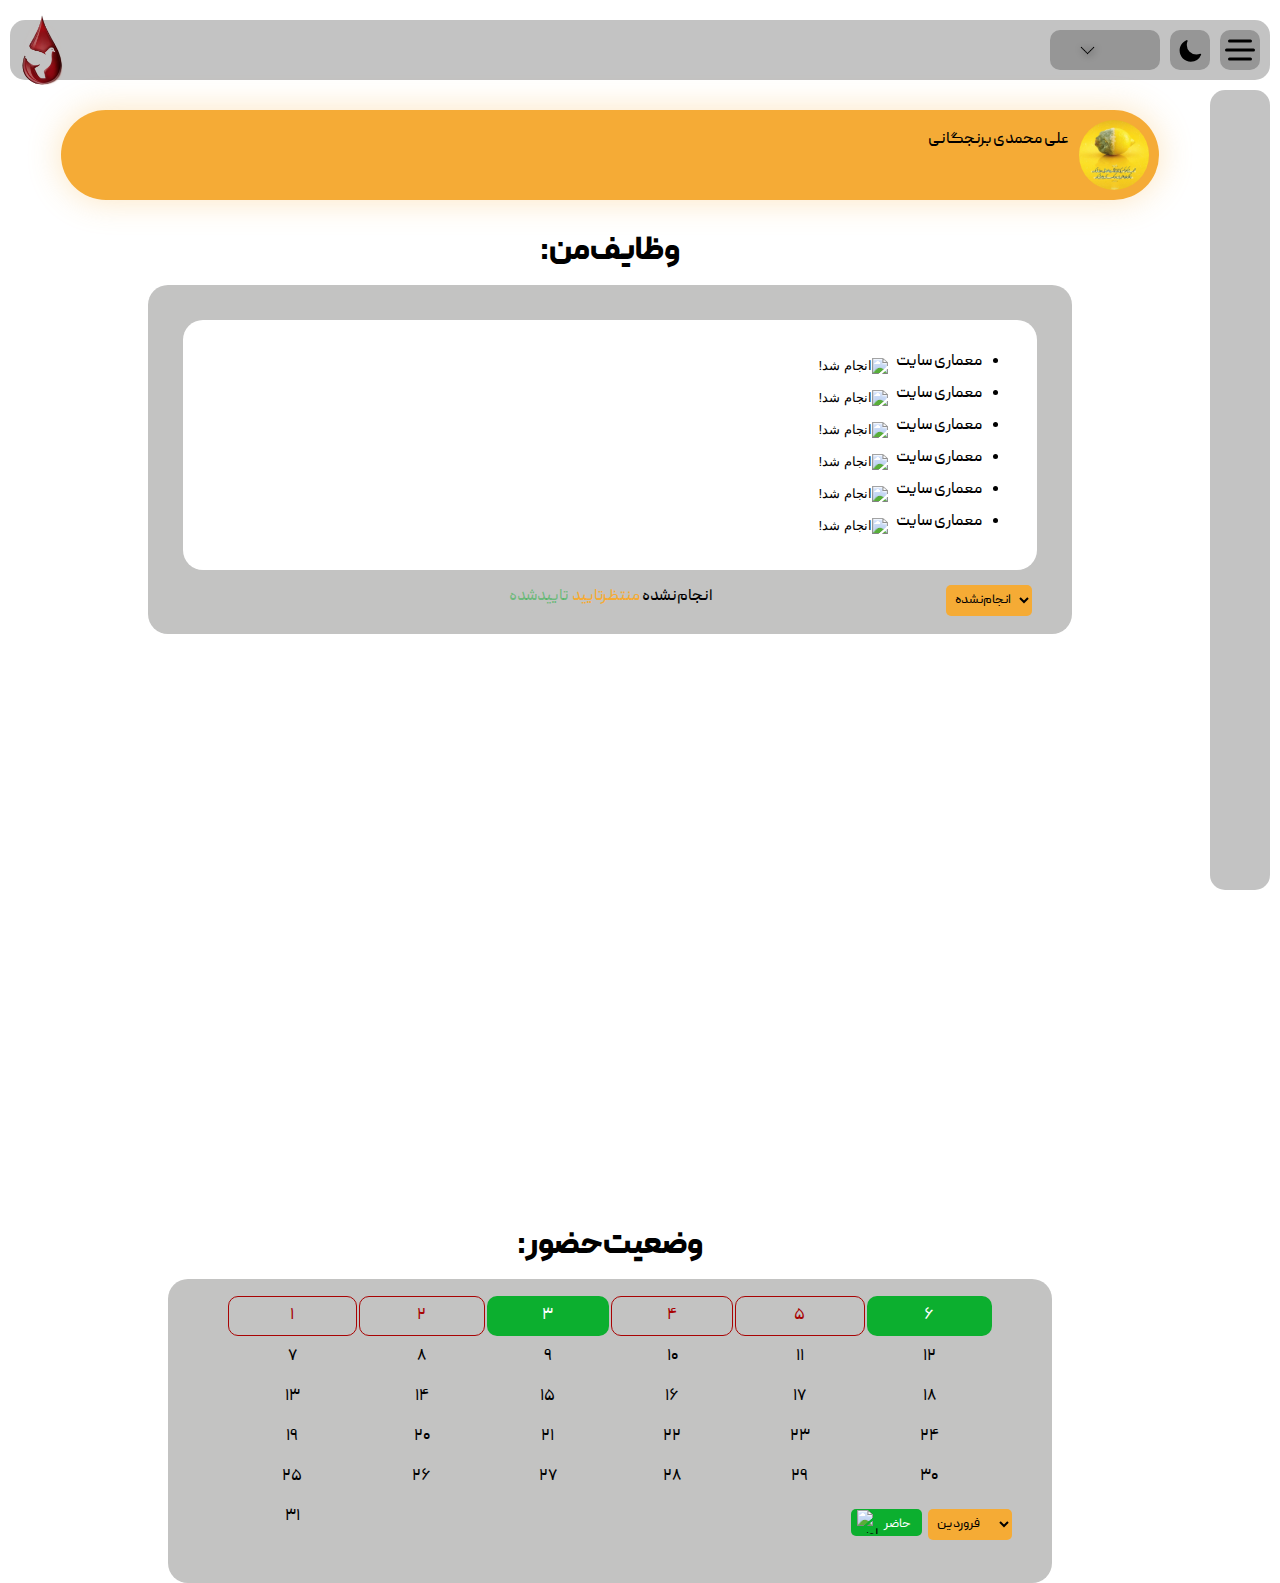
==== dashboardUser.html @ b4ccc0c2 "Add files via upload" ====
<!DOCTYPE html>
<html>
<head>
  <link rel="stylesheet" href="dashboardUser.css">
	<meta charset="utf-8">
	<meta name="viewport" content="width=device-width, initial-scale=1">
  <meta name="description" content="نمونه ای از توضیحات متا که برای نمایش به کاربران در serp گوگل نمایش داده می شود.">
  <link rel="icon" type="image/png" href="img/shariatifard.png"/>
  <link rel="stylesheet" href="https://cdn.jsdelivr.net/npm/swiper@11/swiper-bundle.min.css">
	<title>شهیدان شریعتی‌فرد</title>
</head>
<div class="scrollProgress"></div>
<div class="backMenuHeader" onclick="toggleMenu()"></div>
<div class="menuHeader">
  <div class="divIcon">
    <lord-icon
    src="https://cdn.lordicon.com/lecprnjb.json"
    trigger="hover"
    colors="primary:#000000"
    style="width:35px;height:35px"
    class="icons">
    </lord-icon>
    <p class="aboutIcons">تنظیمات</p>
    </div>
</div>  
<header class="header">
    <div class="logo">
      <img src="img/shariatifard.png" alt="لوگوی شهیدان شریعتی فرد" height="90px" width="85px">
    </div>
    <div class="boxToggle">
        <button onclick="toggleMenu()"><div class="iconToggle">  
        <input id="checkbox2" type="checkbox">
<label class="toggle1 toggle2" for="checkbox2">
  <div id="bar4" class="bars"></div>
  <div id="bar5" class="bars"></div>
  <div id="bar6" class="bars"></div>
</label>
        </div></button>
    </div>
    
    <div class="content" onmouseover="contentHover()" onmouseout="normal()">
        <div class="downing">
          <lord-icon src="https://cdn.lordicon.com/lyrrgrsl.json" trigger="hover" colors="primary:#000000" style="width:30px;height:30px" class="icons"></lord-icon>
          <img id="down" onclick="downUp()" src="img/down.png" alt="اطلاعات بیشتر">
        </div>
        <a href="#"><button>ورود/ثبت‌نام</button></a>
        <div class="inContent" dir="RTL">
        <ul>
          <li>
            <a href="#">
              <span class="iconContent"></span>
              <span class="aboutContent">داشبورد</span>
            </a>
          </li>
          
        </ul>
      </div>
    </div>
    <div class="themeToggle">
      <label class="toggle" for="switch">
        <input id="switch" class="input" type="checkbox" onclick="themeToggleBody()">
        <div class="icon icon--moon">
          <svg height="32" width="32" fill="currentColor" viewBox="0 0 24 24" xmlns="http://www.w3.org/2000/svg">
            <path clip-rule="evenodd" d="M9.528 1.718a.75.75 0 01.162.819A8.97 8.97 0 009 6a9 9 0 009 9 8.97 8.97 0 003.463-.69.75.75 0 01.981.98 10.503 10.503 0 01-9.694 6.46c-5.799 0-10.5-4.701-10.5-10.5 0-4.368 2.667-8.112 6.46-9.694a.75.75 0 01.818.162z" fill-rule="evenodd"></path>
          </svg>
        </div>
        
        <div class="icon icon--sun">
          <svg height="32" width="32" fill="currentColor" viewBox="0 0 24 24" xmlns="http://www.w3.org/2000/svg">
            <path d="M12 2.25a.75.75 0 01.75.75v2.25a.75.75 0 01-1.5 0V3a.75.75 0 01.75-.75zM7.5 12a4.5 4.5 0 119 0 4.5 4.5 0 01-9 0zM18.894 6.166a.75.75 0 00-1.06-1.06l-1.591 1.59a.75.75 0 101.06 1.061l1.591-1.59zM21.75 12a.75.75 0 01-.75.75h-2.25a.75.75 0 010-1.5H21a.75.75 0 01.75.75zM17.834 18.894a.75.75 0 001.06-1.06l-1.59-1.591a.75.75 0 10-1.061 1.06l1.59 1.591zM12 18a.75.75 0 01.75.75V21a.75.75 0 01-1.5 0v-2.25A.75.75 0 0112 18zM7.758 17.303a.75.75 0 00-1.061-1.06l-1.591 1.59a.75.75 0 001.06 1.061l1.591-1.59zM6 12a.75.75 0 01-.75.75H3a.75.75 0 010-1.5h2.25A.75.75 0 016 12zM6.697 7.757a.75.75 0 001.06-1.06l-1.59-1.591a.75.75 0 00-1.061 1.06l1.59 1.591z"></path>
          </svg>
        </div>
      </label>
    </div>
  </header>
  
  <body class="body">
    <div class="profile">
      <div class="profileImg">
        <img src="img/1.jfif" alt="profile">
      </div>
      <p class="profileName">علی محمدی برنجگانی</p>
      <div class="profileS">

      </div>
    </div>
    <h1 id="Duty" dir="rtl">وظایف‌من:</h1>
    <div class="divDuty">
      <div class="duty" dir="rtl">
        <ul>
          <li dir="rtl" class="dutyLi">معماری سایت <button><img src="img/t.png" alt="انجام شد!" height="20px"></button></li>
          <li dir="rtl" class="dutyLi">معماری سایت <button><img src="img/t.png" alt="انجام شد!" height="20px"></button></li>
          <li dir="rtl" class="dutyLi">معماری سایت <button><img src="img/t.png" alt="انجام شد!" height="20px"></button></li>
          <li dir="rtl" class="dutyLi">معماری سایت <button><img src="img/t.png" alt="انجام شد!" height="20px"></button></li>
          <li dir="rtl" class="dutyLi">معماری سایت <button><img src="img/t.png" alt="انجام شد!" height="20px"></button></li>
          <li dir="rtl" class="dutyLi">معماری سایت <button><img src="img/t.png" alt="انجام شد!" height="20px"></button></li>
        </ul>
      </div>
      <p><span>انجام‌نشده </span> <span>منتظرتایید</span> <span>تاییدشده</span></p>
      <select id="type">
        <option>انجام‌نشده</option>
        <option>منتظرتایید</option>
        <option>تاییدشده</option>
      </select>
    </div>

    <h1 id="Present" dir="rtl">وضعیت‌حضور:</h1>
    <div class="divPresent">
      <table>
        <tr>
          <td class="before">1</td>
          <td class="before">2</td>
          <td class="present">3</td>
          <td class="before">4</td>
          <td class="before">5</td>
          <td class="present">6</td>
        </tr>
        <tr>
          <td>7</td>
          <td>8</td>
          <td>9</td>
          <td>10</td>
          <td>11</td>
          <td>12</td>
        </tr>
        <tr>
          <td>13</td>
          <td>14</td>
          <td>15</td>
          <td>16</td>
          <td>17</td>
          <td>18</td>
        </tr>
        <tr>
          <td>19</td>
          <td>20</td>
          <td>21</td>
          <td>22</td>
          <td>23</td>
          <td>24</td>
        </tr>
        <tr>
          <td>25</td>
          <td>26</td>
          <td>27</td>
          <td>28</td>
          <td>29</td>
          <td>30</td>
        </tr>
        <tr>
          <td>31</td>
        </tr>
        <select id="month">
          <option>فروردین</option>
          <option>اردیبهشت</option>
          <option>خرداد</option>
          <option>تیر</option>
          <option>مرداد</option>
          <option>شهریور</option>
          <option>مهر</option>
          <option>آبان</option>
          <option>آذر</option>
          <option>دی</option>
          <option>بهمن</option>
          <option>اسفند</option>
        </select>
        <button onclick=""><img src="img/o.png" alt="حاضر بودم!" height="24px" width="22px"><p>حاضر</p></button>
      </table>
    </div>
  <footer class="footer"></footer>

  <script src="https://cdn.lordicon.com/lordicon.js"></script>
  
  <script type="text/javascript" src="dashboardUser.js"></script>

</body>
</html>
---- dashboardUser.css ----
@font-face {
    font-family: "peydaMedium";
    src: url(font/Peyda-Medium.ttf);
}
@font-face {
    font-family: "peydaBold";
    src: url(font/Peyda-Bold.ttf);
}
body {
    background: #ffffff;
    margin: 0;
    padding: 0;
    position: relative;
    align-items: center;
    justify-content: center;
    align-content: center;
    margin-right: 60px;
    align-items: center;
    text-align: center;
}
::-webkit-scrollbar {
    background-color: none;
    width: 10px;
    margin: 5px;
  }
  
  ::-webkit-scrollbar-track {
    box-shadow: 0 5px 5px grey; 
  }
   
  ::-webkit-scrollbar-thumb {
    background: #4a4949; 
    border-radius: 10px;
  }
.scrollProgress{
    background-color: #f5ab35;
    width: 0px;
    position: fixed;
    top: 0;
    left: 0;
    height: 8px;
    animation: scrollProgress linear;
    animation-timeline: scroll();
    z-index: 100;
    border-top-right-radius: 5px;
    border-bottom-right-radius: 5px;
}
@keyframes scrollProgress{
    from{
        width: 0px;
    }
    to{
        width: 100%;
    }
}
header {
    position: fixed;
    display: flex;
    height: 40px;
    background-color: #0000003c;
    border-radius: 15px;
    padding: 10px;
    justify-content: space-around;
    top: 20px;
    right: 10px;
    left: 10px;
    z-index: 1000000000000000000000000002;
}
.logo {
    position: absolute;
    left: -10px;
    top: -15px;
    cursor: pointer;
}

.boxToggle {
    width: 40px;
    height: 40px;
    display: flex;
    flex-wrap: nowrap;
    align-items: center;
    justify-content: center;
    background-color: #0000003c;
    border-radius: 10px;
    position: absolute;
    right: 10px;
    overflow: hidden;
}
.boxToggle button {
    background-color: rgba(240, 255, 255, 0);
    border: 0;
}
.iconToggle {
    scale: 50%;
}
.content {
    background-color: #0000003c;
    cursor: pointer;
    font-family: "peydaMedium";
    border: none;
    border-radius: 10px;
    height: 40px;
    width: 110px;
    position: absolute;
    right: 110px;
    z-index: 1;
    overflow: hidden;
    transition: all .5s ease;
}
.content button{
    background: none;
    cursor: pointer;
    font-family: "peydaMedium";
    border: none;
    border-radius: 10px;
    height: 40px;
    width: 90px;
    position: absolute;
    right: 0;
    display: none;
}
.content button a{
    text-decoration: none;
    color: #000000;
}
.content .downing lord-icon{
    position: absolute;
    right: 20px;
    top: 5px;
}
.content .downing img{
    height: 15px;
    position: absolute;
    left: 30px;
    top: 13px;
    filter: drop-shadow(1px 1px 4px rgb(0, 0, 0));
    transition: all .5s ease;
}
.inContent{
    position: relative;
    top: 42px;
}
.inContent ul{
	position: absolute;
	top: 0;
	right: -4px;
	width: 100%;
}
.inContent ul li {
	position: relative;
	list-style: none;
    right: 0;
	width: 100%;
}
.inContent ul li a{
	position: relative;
	display: block;
	width: 100%;
	display: flex;
    right: -27px;
	text-decoration: none;
	color: #000000;
 }
.inContent ul li .aboutContent{
	position: relative;
	top: 6px;
    margin-right: 2px;
 }
.themeToggle {
    background-color: #0000003c;
    border-radius: 10px;
    height: 40px;
    width: 40px;
    position: absolute;
    right: 60px;
}
.toggle {
    display: grid;
    place-items: center;
    cursor: pointer;
    line-height: 1;
    scale: 80%;
    position: absolute;
    top: 4.5px;
    left: 4.25px;
}

.input {
    display: none;
}

.icon {
    grid-column: 1 / 1;
    grid-row: 1 / 1;
    transition: transform 500ms;
}

.icon--moon {
    transition-delay: 200ms;
}

.icon--sun {
    transform: scale(0);
}

#switch:checked + .icon--moon {
    transform: rotate(360deg) scale(0);
}

#switch:checked ~ .icon--sun {
    transition-delay: 200ms;
    transform: scale(1) rotate(360deg);
}
.menuHeader {
    position: fixed;
    display: flex;
    flex-direction: column;
    justify-content: space-between;
    width: 60px;
    background-color: #0000003c;
    border-radius: 15px;
    right: 10px;
    bottom: 10px;
    top: 90px;
    overflow: hidden;
    transition: all .5s;
    z-index: 100000000000000000000000001;
}
.menuHeader .divIcon {
    position: relative;
    right: 0;
    width: 100%;
    height: 30px;
    display: block;
}
.divIcon:last-of-type{
    margin-bottom: 25px;
}
.menuHeader .divIcon .aboutIcons {
    position: absolute;
    right: 60px;
    top: 16px;
    font-size: 18px;
    font-family: "peydaMedium";
    text-align: end;
    margin: 0;
    cursor: pointer;
}
.menuHeader .divIcon .icons {
    position: absolute;
    right: 10px;
    margin: 10px 0 10px 10px;
    cursor: pointer;
}
.helpMenu {
    text-align: end;
    color: #0000003c;
}
.backMenuHeader {
    display: none;
    width: 10000px;
    height: 10000px;
    position: fixed;
    top: 0;
    right: -100px;
    background-color: none;
    backdrop-filter: blur(3.6px);
    -webkit-backdrop-filter: blur(3.6px);
    transition: all 0.5s;
    z-index: 10000000000000000000000000;
}
.help {
    cursor: pointer;
    position: absolute;
    height: 40px;
    width: 40px;
    padding: 5px;
    background-color: #0000003c;
    border-radius: 50%;
    box-shadow: 0 0 20px #0000003c;
    left: 0;
    top: 770%;
}
#checkbox2 {
    display: none;
    }
    .toggle2 {
    position: relative;
    width: 60px;
    height: 60px;
    cursor: pointer;
    display: flex;
    flex-direction: column;
    align-items: center;
    justify-content: center;
    gap: 12px;
    transition-duration: .5s;
    }
    .bars {
    width: 100%;
    height: 6px;
    background-color: rgb(0, 0, 0);
    border-radius: 6px;
    }
    
    #bar5 {
    transition-duration: .8s;
    }
    
    #bar4,#bar6 {
    width: 80%;
    }
    
    #checkbox2:checked + .toggle2 .bars {
    position: absolute;
    transition-duration: .5s;
    }
    
    #checkbox2:checked + .toggle2 #bar5 {
    transform: scaleX(0);
    transition-duration: .5s;
    }
    
    #checkbox2:checked + .toggle2 #bar4 {
    width: 100%;
    transform: rotate(45deg);
    transition-duration: .5s;
    }
    
    #checkbox2:checked + .toggle2 #bar6 {
    width: 100%;
    transform: rotate(-45deg);
    transition-duration: .5s;
    }
    
    #checkbox2:checked + .toggle2 {
    transition-duration: .5s;
    transform: rotate(180deg);
    }
.profile{
    position: relative;
    top: 110px;
    width: 90%;
    height: 90px;
    margin: 0 auto;
    background-color: #f5ab36;
    box-shadow: 0px 0px 33px 1px rgba(245, 171, 54, .3);
    border-radius: 50px 50px 50px 50px;
    font-family: "peydaMedium";
}
.profileImg{
    top: 10px;
    right: 10px;
    width: 70px;
    height: 70px;
    border-radius: 50%;
    position: absolute;
}
.profileImg img{
    width: 100%;
    height: 100%;
    border-radius: 50%;
    position: absolute;
    right: 0;
    top: 0;
}
.profileName{
    position: absolute;
    top: 3px;
    right: 90px;
}
.profileS{
    position: absolute;
    top: 35px;
    right: 92px;
}
.divPresent{
    position: relative;
    width: 70%;
    margin: 0 auto;
    height: max-content;
    padding: 15px 15px 45px 15px;
    background-color: #C3C3C2;
    top: 750px;
    text-align: center;
    border-radius: 20px;
}
table {
    position: relative;
    font-family: "peydaMedium";
    width: 90%;
    margin: 0 auto;
  }
  td{
      text-align: center;
    padding: 8px;
    border-radius: 10px;
}
.present{
    color: #ffffff;
    background-color: #0caf2f;
    border: none;
}
.before{
    color: #a80303;
    border: 1px solid #a80303;
}
h1#Present{
    top: 740px;
    position: relative;
    font-family: "peydaBold";
    margin: auto;
}
h1#Duty{
    top: 140px;
    position: relative;
    font-family: "peydaBold";
    margin: auto;
}
.divDuty{
    position: relative;
    width: 70%;
    margin: 0 auto;
    height: 100%;
    padding: 35px 35px 10px 35px;
    background-color: #C3C3C2;
    top: 150px;
    border-radius: 20px;
}
.duty{
    font-family: "peydaMedium";
    position: relative;
    height: 220px;
    overflow-y: scroll;
    padding: 15px;
    background-color: #ffffff;
    border-radius: 20px;
}
.divDuty p span{
    font-family: "peydaMedium";
}
.divDuty p span:nth-child(1){
    color: #000000;
}
.divDuty p span:nth-child(2){
    color: #f5ab35;
}
.divDuty p span:nth-child(3){
    color: #0caf2f77;
}
.divDuty select{
    position: absolute;
    right: 40px;
    top: 300px;
    border: none;
    background-color: #f5ab35;
    border-radius: 5px;
    font-family: "peydaMedium";
    padding: 5px;
}
ul button{
    background: none;
    border: none;
}
li{
    position: relative;
    right: 0;
    margin-top: 10px;
    text-align: start;
}
li button{
    position: relative;
    top: 5px;
    cursor: pointer;
}
.okLi{
    text-decoration-line: line-through;
    color: #0caf2f77;
}
.okLi button{
    display: none;
}
.wait{
    color: #f5ab35;
}
.wait button{
    display: none;
}

.divPresent select{
    position: absolute;
    right: 40px;
    top: 230px;
    border: none;
    background-color: #f5ab35;
    border-radius: 5px;
    font-family: "peydaMedium";
    padding: 5px;
}
.divPresent button{
    position: absolute;
    right: 130px;
    top: 230px;
    border: none;
    background-color: #0caf2f;
    border-radius: 5px;
    display: flex;
}
.divPresent button p{
    font-family: "peydaMedium";
    color: #ffffff;
    margin: 5px 5px 1px 5px;
}
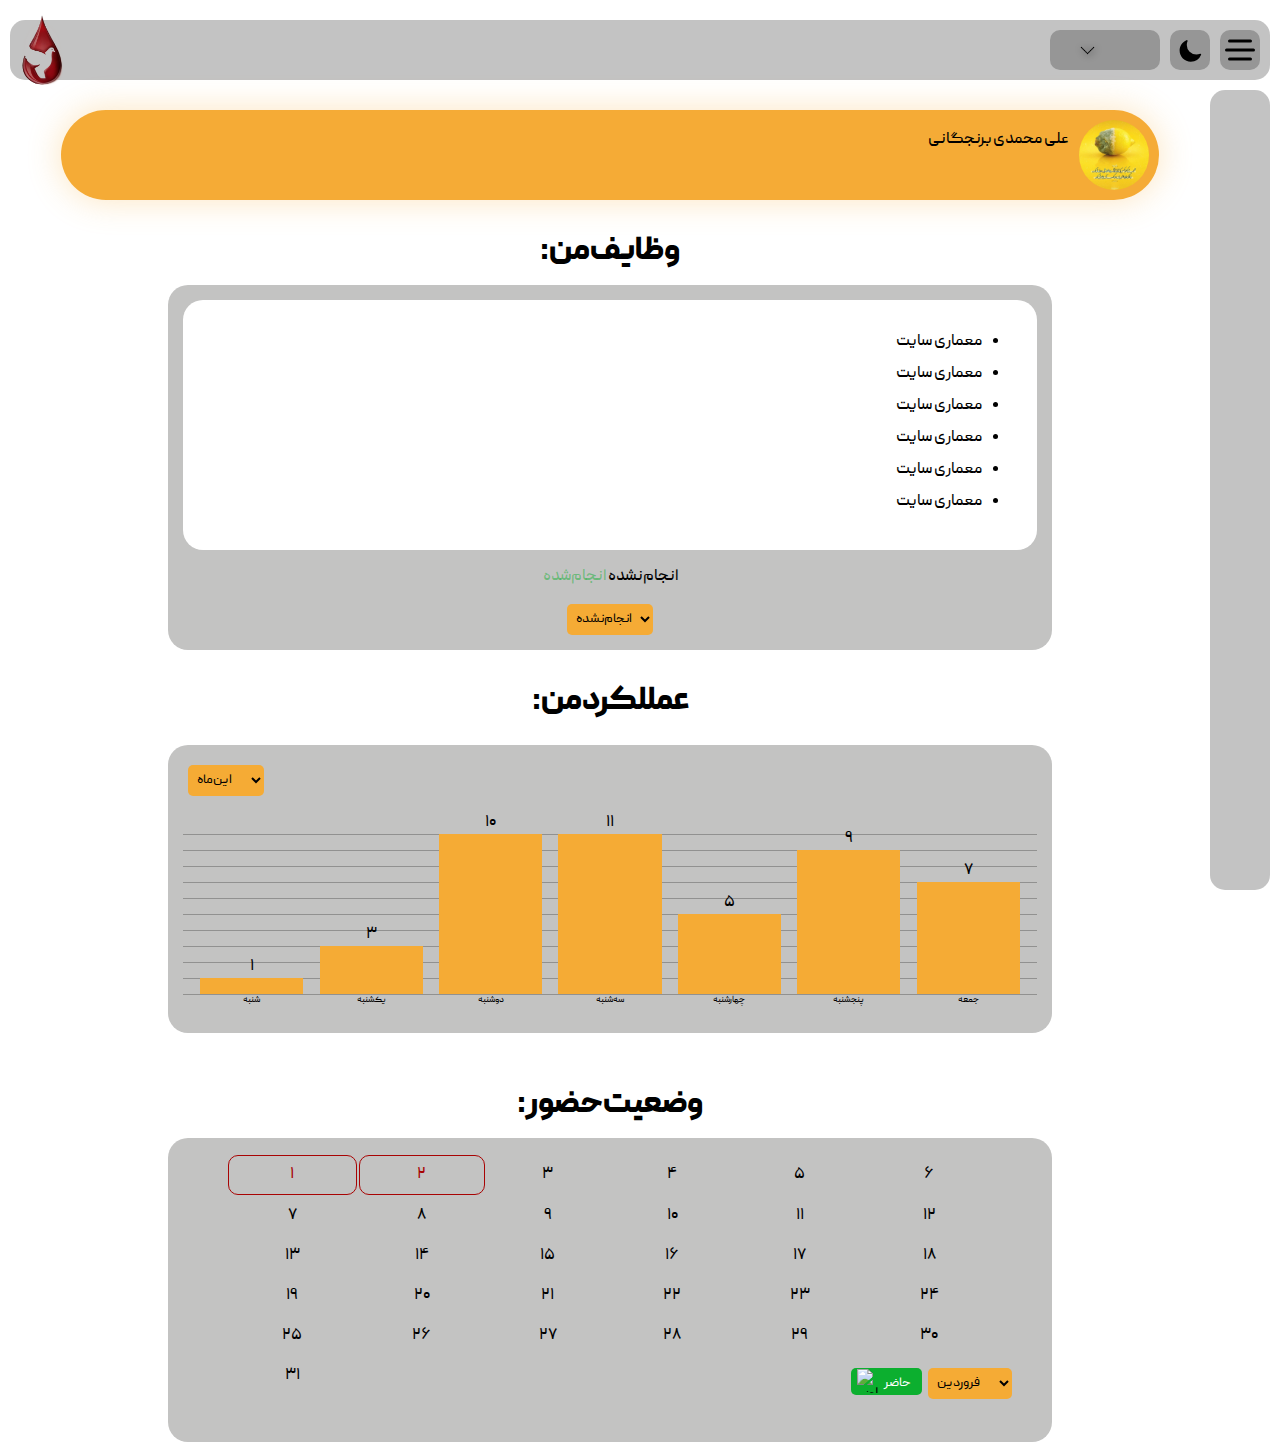
==== commit 5c56bc19: "Add files via upload" ====
--- a/dashboardUser.html
+++ b/dashboardUser.html
@@ -88,32 +88,72 @@
     <div class="divDuty">
       <div class="duty" dir="rtl">
         <ul>
-          <li dir="rtl" class="dutyLi">معماری سایت <button><img src="img/t.png" alt="انجام شد!" height="20px"></button></li>
-          <li dir="rtl" class="dutyLi">معماری سایت <button><img src="img/t.png" alt="انجام شد!" height="20px"></button></li>
-          <li dir="rtl" class="dutyLi">معماری سایت <button><img src="img/t.png" alt="انجام شد!" height="20px"></button></li>
-          <li dir="rtl" class="dutyLi">معماری سایت <button><img src="img/t.png" alt="انجام شد!" height="20px"></button></li>
-          <li dir="rtl" class="dutyLi">معماری سایت <button><img src="img/t.png" alt="انجام شد!" height="20px"></button></li>
-          <li dir="rtl" class="dutyLi">معماری سایت <button><img src="img/t.png" alt="انجام شد!" height="20px"></button></li>
+          <li dir="rtl" class="dutyLi">معماری سایت</li>
+          <li dir="rtl" class="dutyLi">معماری سایت</li>
+          <li dir="rtl" class="dutyLi">معماری سایت</li>
+          <li dir="rtl" class="dutyLi">معماری سایت</li>
+          <li dir="rtl" class="dutyLi">معماری سایت</li>
+          <li dir="rtl" class="dutyLi">معماری سایت</li>
         </ul>
       </div>
-      <p><span>انجام‌نشده </span> <span>منتظرتایید</span> <span>تاییدشده</span></p>
+      <p><span>انجام‌نشده </span> <span>انجام‌شده</span></p>
       <select id="type">
         <option>انجام‌نشده</option>
-        <option>منتظرتایید</option>
-        <option>تاییدشده</option>
+        <option>انجام‌شده</option>
       </select>
     </div>
 
+    <h1 id="Activity" dir="rtl">عمللکردمن:</h1>
+    <div class="divActivity">
+      <select>
+        <option>این‌ماه</option>
+        <option>این‌هفته</option>
+      </select>
+      <div class="simple-bar-chart">
+
+        <div class="item" style="--clr: #f5ab35; --val: 10">
+            <div class="label">شنبه</div>
+            <div class="value">1</div>
+        </div>
+        <div class="item" style="--clr: #f5ab35; --val: 30">
+            <div class="label">یکشنبه</div>
+            <div class="value">3</div>
+        </div>
+        <div class="item" style="--clr: #f5ab35; --val: 100">
+            <div class="label">دوشنبه</div>
+            <div class="value">10</div>
+        </div>
+        <div class="item" style="--clr: #f5ab35; --val: 100">
+            <div class="label">سه‌شنبه</div>
+            <div class="value">11</div>
+        </div>
+        <div class="item" style="--clr: #f5ab35; --val: 50">
+            <div class="label">چهارشنبه</div>
+            <div class="value">5</div>
+        </div>
+        <div class="item" style="--clr: #f5ab35; --val: 90">
+            <div class="label">پنجشنبه</div>
+            <div class="value">9</div>
+        </div>
+        <div class="item" style="--clr: #f5ab35; --val: 70">
+            <div class="label">جمعه</div>
+            <div class="value">7</div>
+        </div>
+        
+
+    </div>
+
+    </div>
     <h1 id="Present" dir="rtl">وضعیت‌حضور:</h1>
     <div class="divPresent">
       <table>
         <tr>
           <td class="before">1</td>
           <td class="before">2</td>
-          <td class="present">3</td>
-          <td class="before">4</td>
-          <td class="before">5</td>
-          <td class="present">6</td>
+          <td class="">3</td>
+          <td class="">4</td>
+          <td class="">5</td>
+          <td class="">6</td>
         </tr>
         <tr>
           <td>7</td>
@@ -150,22 +190,22 @@
         <tr>
           <td>31</td>
         </tr>
-        <select id="month">
-          <option>فروردین</option>
-          <option>اردیبهشت</option>
-          <option>خرداد</option>
-          <option>تیر</option>
-          <option>مرداد</option>
-          <option>شهریور</option>
-          <option>مهر</option>
-          <option>آبان</option>
-          <option>آذر</option>
-          <option>دی</option>
-          <option>بهمن</option>
-          <option>اسفند</option>
-        </select>
-        <button onclick=""><img src="img/o.png" alt="حاضر بودم!" height="24px" width="22px"><p>حاضر</p></button>
       </table>
+      <button onclick="presented()"><img src="img/o.png" alt="حاضر بودم!" height="24px" width="22px"><p>حاضر</p></button>
+      <select>
+        <option value="1">فروردین</option>
+        <option value="2">اردیبهشت</option>
+        <option value="3">خرداد</option>
+        <option value="4">تیر</option>
+        <option value="5">مرداد</option>
+        <option value="6">شهریور</option>
+        <option value="7">مهر</option>
+        <option value="8">آبان</option>
+        <option value="9">آذر</option>
+        <option value="10">دی</option>
+        <option value="11">بهمن</option>
+        <option value="12">اسفند</option>
+      </select>
     </div>
   <footer class="footer"></footer>
 
--- a/dashboardUser.css
+++ b/dashboardUser.css
@@ -374,6 +374,72 @@
     top: 35px;
     right: 92px;
 }
+h1#Duty{
+    top: 140px;
+    position: relative;
+    font-family: "peydaBold";
+    margin: auto;
+}
+.divDuty{
+    position: relative;
+    width: 70%;
+    margin: 0 auto;
+    height: 100%;
+    padding: 15px;
+    background-color: #C3C3C2;
+    top: 150px;
+    border-radius: 20px;
+}
+.duty{
+    font-family: "peydaMedium";
+    position: relative;
+    height: 220px;
+    overflow-y: scroll;
+    padding: 15px;
+    background-color: #ffffff;
+    border-radius: 20px;
+}
+.divDuty p span{
+    font-family: "peydaMedium";
+    translate: -30px;
+}
+.divDuty p span:nth-child(1){
+    color: #000000;
+}
+.divDuty p span:nth-child(2){
+    color: #0caf2f77;
+}
+.divDuty select{
+    position: relative;
+    margin: auto;
+    border: none;
+    background-color: #f5ab35;
+    border-radius: 5px;
+    font-family: "peydaMedium";
+    padding: 5px;
+}
+ul button{
+    background: none;
+    border: none;
+}
+li{
+    position: relative;
+    right: 0;
+    margin-top: 10px;
+    text-align: start;
+}
+li button{
+    position: relative;
+    top: 5px;
+    cursor: pointer;
+}
+.okLi{
+    text-decoration-line: line-through;
+    color: #0caf2f77;
+}
+.okLi button{
+    display: none;
+}
 .divPresent{
     position: relative;
     width: 70%;
@@ -381,7 +447,7 @@
     height: max-content;
     padding: 15px 15px 45px 15px;
     background-color: #C3C3C2;
-    top: 750px;
+    top: 260px;
     text-align: center;
     border-radius: 20px;
 }
@@ -406,96 +472,21 @@
     border: 1px solid #a80303;
 }
 h1#Present{
-    top: 740px;
+    top: 250px;
     position: relative;
     font-family: "peydaBold";
     margin: auto;
 }
-h1#Duty{
-    top: 140px;
-    position: relative;
-    font-family: "peydaBold";
-    margin: auto;
-}
-.divDuty{
-    position: relative;
-    width: 70%;
-    margin: 0 auto;
-    height: 100%;
-    padding: 35px 35px 10px 35px;
-    background-color: #C3C3C2;
-    top: 150px;
-    border-radius: 20px;
-}
-.duty{
-    font-family: "peydaMedium";
-    position: relative;
-    height: 220px;
-    overflow-y: scroll;
-    padding: 15px;
-    background-color: #ffffff;
-    border-radius: 20px;
-}
-.divDuty p span{
-    font-family: "peydaMedium";
-}
-.divDuty p span:nth-child(1){
-    color: #000000;
-}
-.divDuty p span:nth-child(2){
-    color: #f5ab35;
-}
-.divDuty p span:nth-child(3){
-    color: #0caf2f77;
-}
-.divDuty select{
+.divPresent select{
     position: absolute;
     right: 40px;
-    top: 300px;
+    top: 230px;
     border: none;
     background-color: #f5ab35;
     border-radius: 5px;
     font-family: "peydaMedium";
     padding: 5px;
-}
-ul button{
-    background: none;
-    border: none;
-}
-li{
-    position: relative;
-    right: 0;
-    margin-top: 10px;
-    text-align: start;
-}
-li button{
-    position: relative;
-    top: 5px;
-    cursor: pointer;
-}
-.okLi{
-    text-decoration-line: line-through;
-    color: #0caf2f77;
-}
-.okLi button{
-    display: none;
-}
-.wait{
-    color: #f5ab35;
-}
-.wait button{
-    display: none;
-}
-
-.divPresent select{
-    position: absolute;
-    right: 40px;
-    top: 230px;
-    border: none;
-    background-color: #f5ab35;
-    border-radius: 5px;
-    font-family: "peydaMedium";
-    padding: 5px;
+    cursor: pointer;
 }
 .divPresent button{
     position: absolute;
@@ -505,9 +496,92 @@
     background-color: #0caf2f;
     border-radius: 5px;
     display: flex;
+    cursor: pointer;
 }
 .divPresent button p{
     font-family: "peydaMedium";
     color: #ffffff;
     margin: 5px 5px 1px 5px;
+}
+h1#Activity{
+    top: 180px;
+    position: relative;
+    font-family: "peydaBold";
+    margin: auto;
+}
+.divActivity{
+    position: relative;
+    width: 70%;
+    margin: 0 auto;
+    height: max-content;
+    padding: 15px;
+    background-color: #C3C3C2;
+    top: 200px;
+    text-align: center;
+    border-radius: 20px;
+    font-family: "peydaMedium";
+}
+.divActivity select{
+    position: absolute;
+    padding: 5px;
+    background-color: #f5ab35;
+    top: 20px;
+    border-radius: 5px;
+    font-family: "peydaMedium";
+    left: 20px;
+    border: 0;
+}
+.simple-bar-chart {
+    margin-top: 50px;
+  --line-count: 10;
+  --line-color: currentcolor;
+  --line-opacity: 0.25;
+  --item-gap: 2%;
+  --item-default-color: #060606;
+  height: 10rem;
+  display: grid;
+  grid-auto-flow: column;
+  gap: var(--item-gap);
+  align-items: end;
+  padding-inline: var(--item-gap);
+  --padding-block: 1.5rem;
+  /*space for labels*/
+  padding-block: var(--padding-block);
+  position: relative;
+  isolation: isolate;
+}
+.simple-bar-chart::after {
+  content: "";
+  position: absolute;
+  inset: var(--padding-block) 0;
+  z-index: -1;
+  --line-width: 1px;
+  --line-spacing: calc(100% / var(--line-count));
+  background-image: repeating-linear-gradient(to top, transparent 0 calc(var(--line-spacing) - var(--line-width)), var(--line-color) 0 var(--line-spacing));
+  box-shadow: 0 var(--line-width) 0 var(--line-color);
+  opacity: var(--line-opacity);
+}
+.simple-bar-chart>.item {
+  height: calc(1% * var(--val));
+  background-color: var(--clr, var(--item-default-color));
+  position: relative;
+  animation: item-height 1s ease forwards;
+}
+@keyframes item-height {
+  from {
+    height: 0
+  }
+}
+.simple-bar-chart>.item>* {
+  position: absolute;
+  text-align: center
+}
+.simple-bar-chart>.item>.label {
+  inset: 100% 0 auto 0
+}
+.simple-bar-chart>.item>.value {
+  inset: auto 0 100% 0
+}
+.label{
+    font-size: 9px;
 }